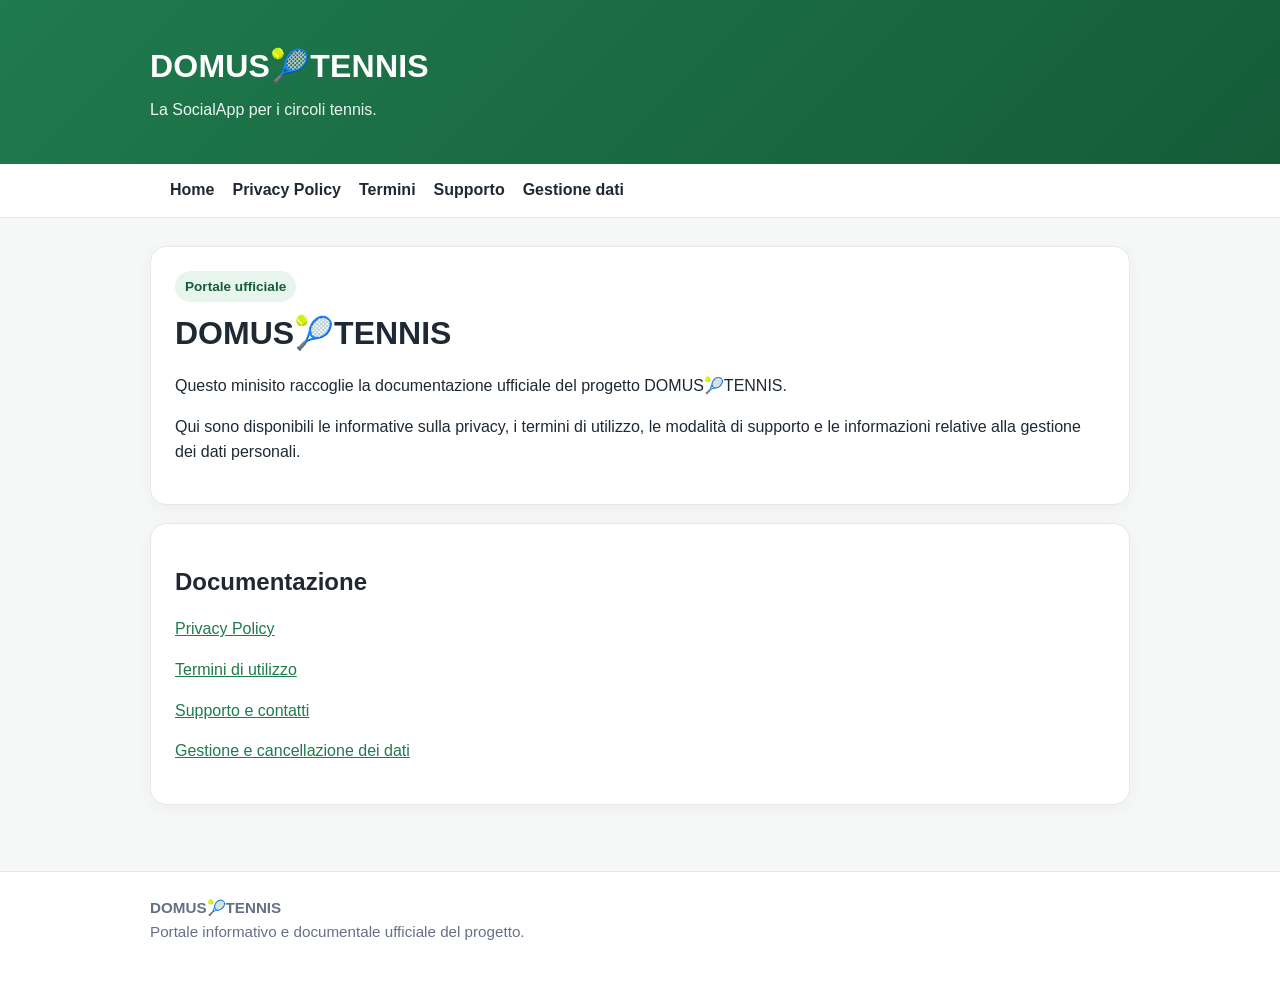
==== index.html @ 7489f03f "Add files via upload" ====
<!doctype html>
<html lang="it">
<head>
<meta charset="utf-8">
<meta name="viewport" content="width=device-width, initial-scale=1">
<title>Home | DOMUS🎾TENNIS</title>
<link rel="stylesheet" href="styles.css">
</head>
<body>

<header>
  <div class="wrap">
    <div class="brand">DOMUS🎾TENNIS</div>
    <div class="claim">La SocialApp per i circoli tennis.</div>
  </div>
</header>
<nav>
  <div class="wrap">
    <a href="index.html">Home</a>
    <a href="privacy.html">Privacy Policy</a>
    <a href="terms.html">Termini</a>
    <a href="support.html">Supporto</a>
    <a href="data-deletion.html">Gestione dati</a>
  </div>
</nav>

<main>
  <div class="wrap">
    
<div class="card">
  <div class="badge">Portale ufficiale</div>
  <h1>DOMUS🎾TENNIS</h1>
  <p>Questo minisito raccoglie la documentazione ufficiale del progetto DOMUS🎾TENNIS.</p>
  <p>Qui sono disponibili le informative sulla privacy, i termini di utilizzo, le modalità di supporto e le informazioni relative alla gestione dei dati personali.</p>
</div>
<div class="card">
  <h2>Documentazione</h2>
  <p><a href="privacy.html">Privacy Policy</a></p>
  <p><a href="terms.html">Termini di utilizzo</a></p>
  <p><a href="support.html">Supporto e contatti</a></p>
  <p><a href="data-deletion.html">Gestione e cancellazione dei dati</a></p>
</div>

  </div>
</main>

<footer>
  <div class="wrap">
    <strong>DOMUS🎾TENNIS</strong><br>
    Portale informativo e documentale ufficiale del progetto.
  </div>
</footer>

</body>
</html>
---- styles.css ----
:root{
  --bg:#f6f8f7;
  --card:#ffffff;
  --text:#1f2933;
  --muted:#667085;
  --accent:#1f7a4d;
  --accent-dark:#155c39;
  --border:#e6e8eb;
}
*{box-sizing:border-box}
body{
  margin:0;
  font-family:-apple-system,BlinkMacSystemFont,"Segoe UI",Roboto,Helvetica,Arial,sans-serif;
  background:var(--bg);
  color:var(--text);
  line-height:1.55;
}
header{
  background:linear-gradient(135deg,var(--accent),var(--accent-dark));
  color:white;
  padding:42px 20px;
}
.wrap{max-width:980px;margin:0 auto}
.brand{font-size:2rem;font-weight:800;letter-spacing:.2px}
.claim{margin-top:6px;opacity:.92}
nav{
  background:white;
  border-bottom:1px solid var(--border);
}
nav .wrap{
  display:flex;
  gap:18px;
  flex-wrap:wrap;
  padding:14px 20px;
}
nav a{
  color:var(--text);
  text-decoration:none;
  font-weight:600;
}
nav a:hover{color:var(--accent)}
main{padding:28px 20px 48px}
.card{
  background:var(--card);
  border:1px solid var(--border);
  border-radius:16px;
  padding:24px;
  margin-bottom:18px;
  box-shadow:0 4px 18px rgba(0,0,0,.04)
}
h1,h2{line-height:1.2}
h1{margin-top:0}
a{color:var(--accent)}
footer{
  border-top:1px solid var(--border);
  background:#fff;
  color:var(--muted);
  padding:24px 20px 40px;
  font-size:.95rem;
}
.badge{
  display:inline-block;
  background:#e8f5ee;
  color:var(--accent-dark);
  border-radius:999px;
  padding:5px 10px;
  font-size:.85rem;
  font-weight:700;
  margin-bottom:12px;
}
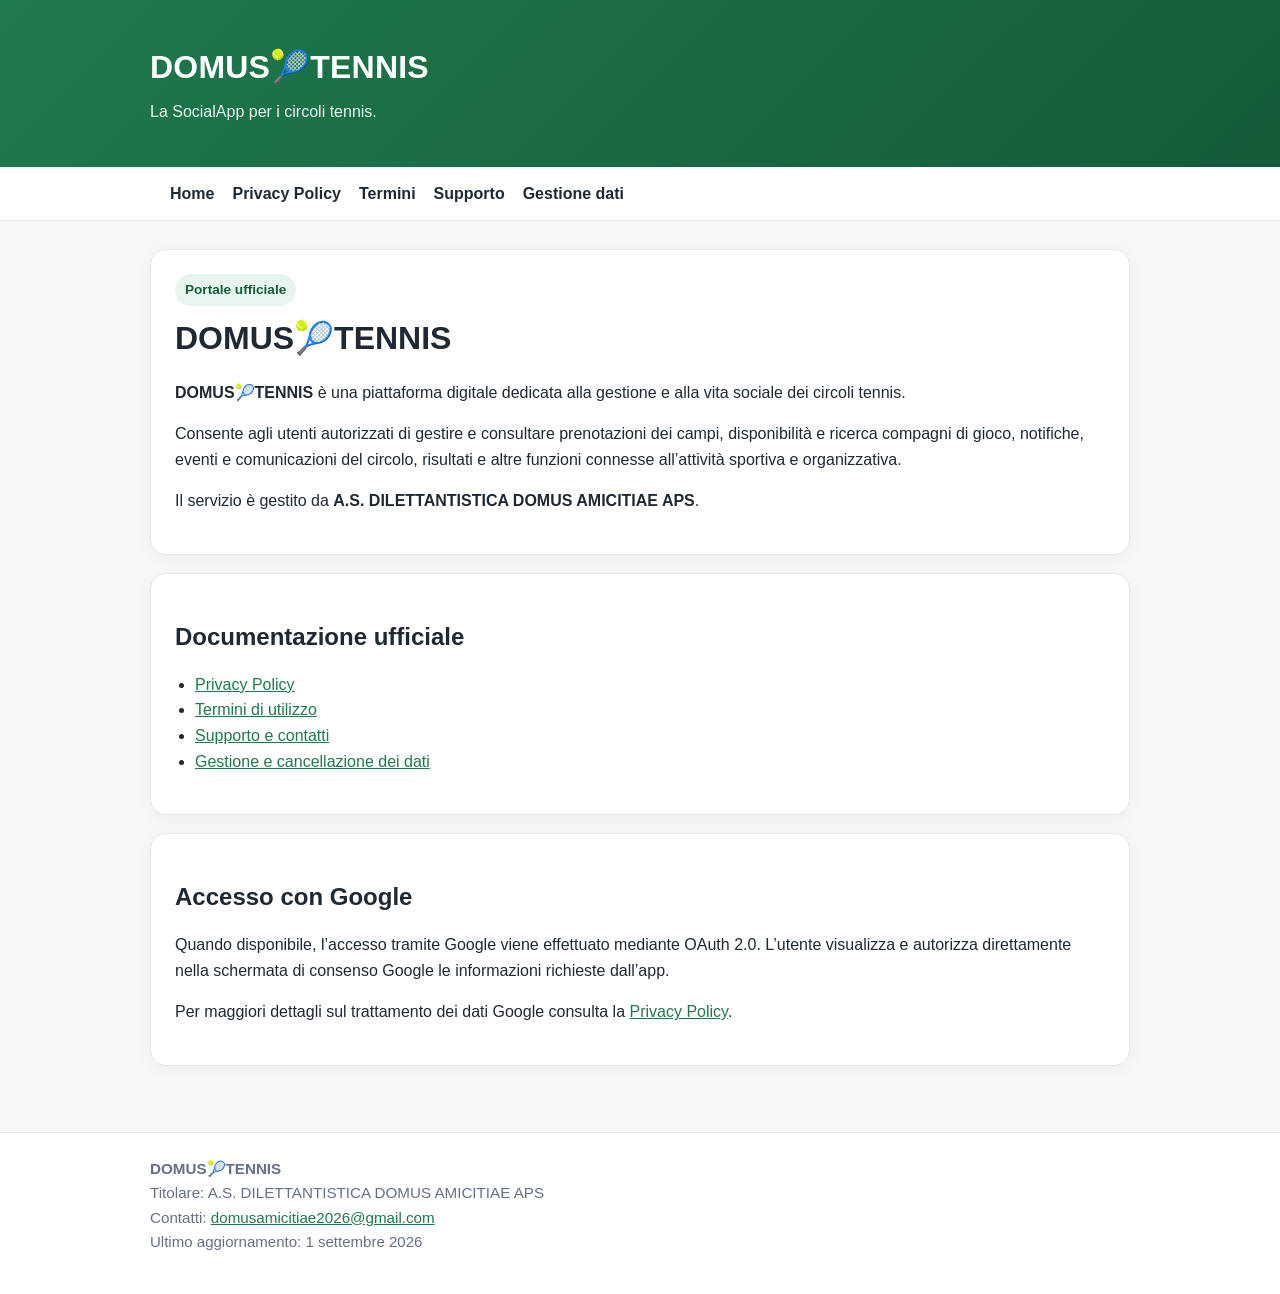
==== commit 018372b4: "Add files via upload" ====
--- a/index.html
+++ b/index.html
@@ -3,6 +3,7 @@
 <head>
 <meta charset="utf-8">
 <meta name="viewport" content="width=device-width, initial-scale=1">
+<meta name="description" content="Portale ufficiale DOMUS🎾TENNIS: gestione prenotazioni, attività sociali e documentazione legale del servizio.">
 <title>Home | DOMUS🎾TENNIS</title>
 <link rel="stylesheet" href="styles.css">
 </head>
@@ -24,30 +25,36 @@
   </div>
 </nav>
 
-<main>
-  <div class="wrap">
-    
+<main><div class="wrap">
 <div class="card">
   <div class="badge">Portale ufficiale</div>
   <h1>DOMUS🎾TENNIS</h1>
-  <p>Questo minisito raccoglie la documentazione ufficiale del progetto DOMUS🎾TENNIS.</p>
-  <p>Qui sono disponibili le informative sulla privacy, i termini di utilizzo, le modalità di supporto e le informazioni relative alla gestione dei dati personali.</p>
+  <p><strong>DOMUS🎾TENNIS</strong> è una piattaforma digitale dedicata alla gestione e alla vita sociale dei circoli tennis.</p>
+  <p>Consente agli utenti autorizzati di gestire e consultare prenotazioni dei campi, disponibilità e ricerca compagni di gioco, notifiche, eventi e comunicazioni del circolo, risultati e altre funzioni connesse all’attività sportiva e organizzativa.</p>
+  <p>Il servizio è gestito da <strong>A.S. DILETTANTISTICA DOMUS AMICITIAE APS</strong>.</p>
 </div>
 <div class="card">
-  <h2>Documentazione</h2>
-  <p><a href="privacy.html">Privacy Policy</a></p>
-  <p><a href="terms.html">Termini di utilizzo</a></p>
-  <p><a href="support.html">Supporto e contatti</a></p>
-  <p><a href="data-deletion.html">Gestione e cancellazione dei dati</a></p>
+  <h2>Documentazione ufficiale</h2>
+  <ul>
+    <li><a href="privacy.html">Privacy Policy</a></li>
+    <li><a href="terms.html">Termini di utilizzo</a></li>
+    <li><a href="support.html">Supporto e contatti</a></li>
+    <li><a href="data-deletion.html">Gestione e cancellazione dei dati</a></li>
+  </ul>
 </div>
-
-  </div>
-</main>
+<div class="card">
+  <h2>Accesso con Google</h2>
+  <p>Quando disponibile, l’accesso tramite Google viene effettuato mediante OAuth 2.0. L’utente visualizza e autorizza direttamente nella schermata di consenso Google le informazioni richieste dall’app.</p>
+  <p>Per maggiori dettagli sul trattamento dei dati Google consulta la <a href="privacy.html#google">Privacy Policy</a>.</p>
+</div>
+</div></main>
 
 <footer>
   <div class="wrap">
     <strong>DOMUS🎾TENNIS</strong><br>
-    Portale informativo e documentale ufficiale del progetto.
+    Titolare: A.S. DILETTANTISTICA DOMUS AMICITIAE APS<br>
+    Contatti: <a href="mailto:domusamicitiae2026@gmail.com">domusamicitiae2026@gmail.com</a><br>
+    <span class="small">Ultimo aggiornamento: 1 settembre 2026</span>
   </div>
 </footer>
 
--- a/styles.css
+++ b/styles.css
@@ -1,70 +1,27 @@
 :root{
-  --bg:#f6f8f7;
-  --card:#ffffff;
-  --text:#1f2933;
-  --muted:#667085;
-  --accent:#1f7a4d;
-  --accent-dark:#155c39;
-  --border:#e6e8eb;
+  --bg:#f6f8f7; --card:#ffffff; --text:#1f2933; --muted:#667085;
+  --accent:#1f7a4d; --accent-dark:#155c39; --border:#e6e8eb;
 }
 *{box-sizing:border-box}
-body{
-  margin:0;
-  font-family:-apple-system,BlinkMacSystemFont,"Segoe UI",Roboto,Helvetica,Arial,sans-serif;
-  background:var(--bg);
-  color:var(--text);
-  line-height:1.55;
-}
-header{
-  background:linear-gradient(135deg,var(--accent),var(--accent-dark));
-  color:white;
-  padding:42px 20px;
-}
+html{scroll-behavior:smooth}
+body{margin:0;font-family:-apple-system,BlinkMacSystemFont,"Segoe UI",Roboto,Helvetica,Arial,sans-serif;background:var(--bg);color:var(--text);line-height:1.6}
+header{background:linear-gradient(135deg,var(--accent),var(--accent-dark));color:white;padding:42px 20px}
 .wrap{max-width:980px;margin:0 auto}
 .brand{font-size:2rem;font-weight:800;letter-spacing:.2px}
 .claim{margin-top:6px;opacity:.92}
-nav{
-  background:white;
-  border-bottom:1px solid var(--border);
-}
-nav .wrap{
-  display:flex;
-  gap:18px;
-  flex-wrap:wrap;
-  padding:14px 20px;
-}
-nav a{
-  color:var(--text);
-  text-decoration:none;
-  font-weight:600;
-}
+nav{background:white;border-bottom:1px solid var(--border);position:sticky;top:0;z-index:5}
+nav .wrap{display:flex;gap:18px;flex-wrap:wrap;padding:14px 20px}
+nav a{color:var(--text);text-decoration:none;font-weight:600}
 nav a:hover{color:var(--accent)}
 main{padding:28px 20px 48px}
-.card{
-  background:var(--card);
-  border:1px solid var(--border);
-  border-radius:16px;
-  padding:24px;
-  margin-bottom:18px;
-  box-shadow:0 4px 18px rgba(0,0,0,.04)
-}
-h1,h2{line-height:1.2}
+.card{background:var(--card);border:1px solid var(--border);border-radius:16px;padding:24px;margin-bottom:18px;box-shadow:0 4px 18px rgba(0,0,0,.04)}
+h1,h2,h3{line-height:1.25}
 h1{margin-top:0}
+h2{margin-top:1.5rem}
 a{color:var(--accent)}
-footer{
-  border-top:1px solid var(--border);
-  background:#fff;
-  color:var(--muted);
-  padding:24px 20px 40px;
-  font-size:.95rem;
-}
-.badge{
-  display:inline-block;
-  background:#e8f5ee;
-  color:var(--accent-dark);
-  border-radius:999px;
-  padding:5px 10px;
-  font-size:.85rem;
-  font-weight:700;
-  margin-bottom:12px;
-}
+footer{border-top:1px solid var(--border);background:#fff;color:var(--muted);padding:24px 20px 40px;font-size:.95rem}
+.badge{display:inline-block;background:#e8f5ee;color:var(--accent-dark);border-radius:999px;padding:5px 10px;font-size:.85rem;font-weight:700;margin-bottom:12px}
+.notice{background:#f0f7f3;border-left:4px solid var(--accent);padding:14px 16px;border-radius:8px}
+.small{font-size:.94rem;color:var(--muted)}
+ul,ol{padding-left:1.25rem}
+@media(max-width:600px){.brand{font-size:1.7rem}nav .wrap{gap:12px}.card{padding:20px}}
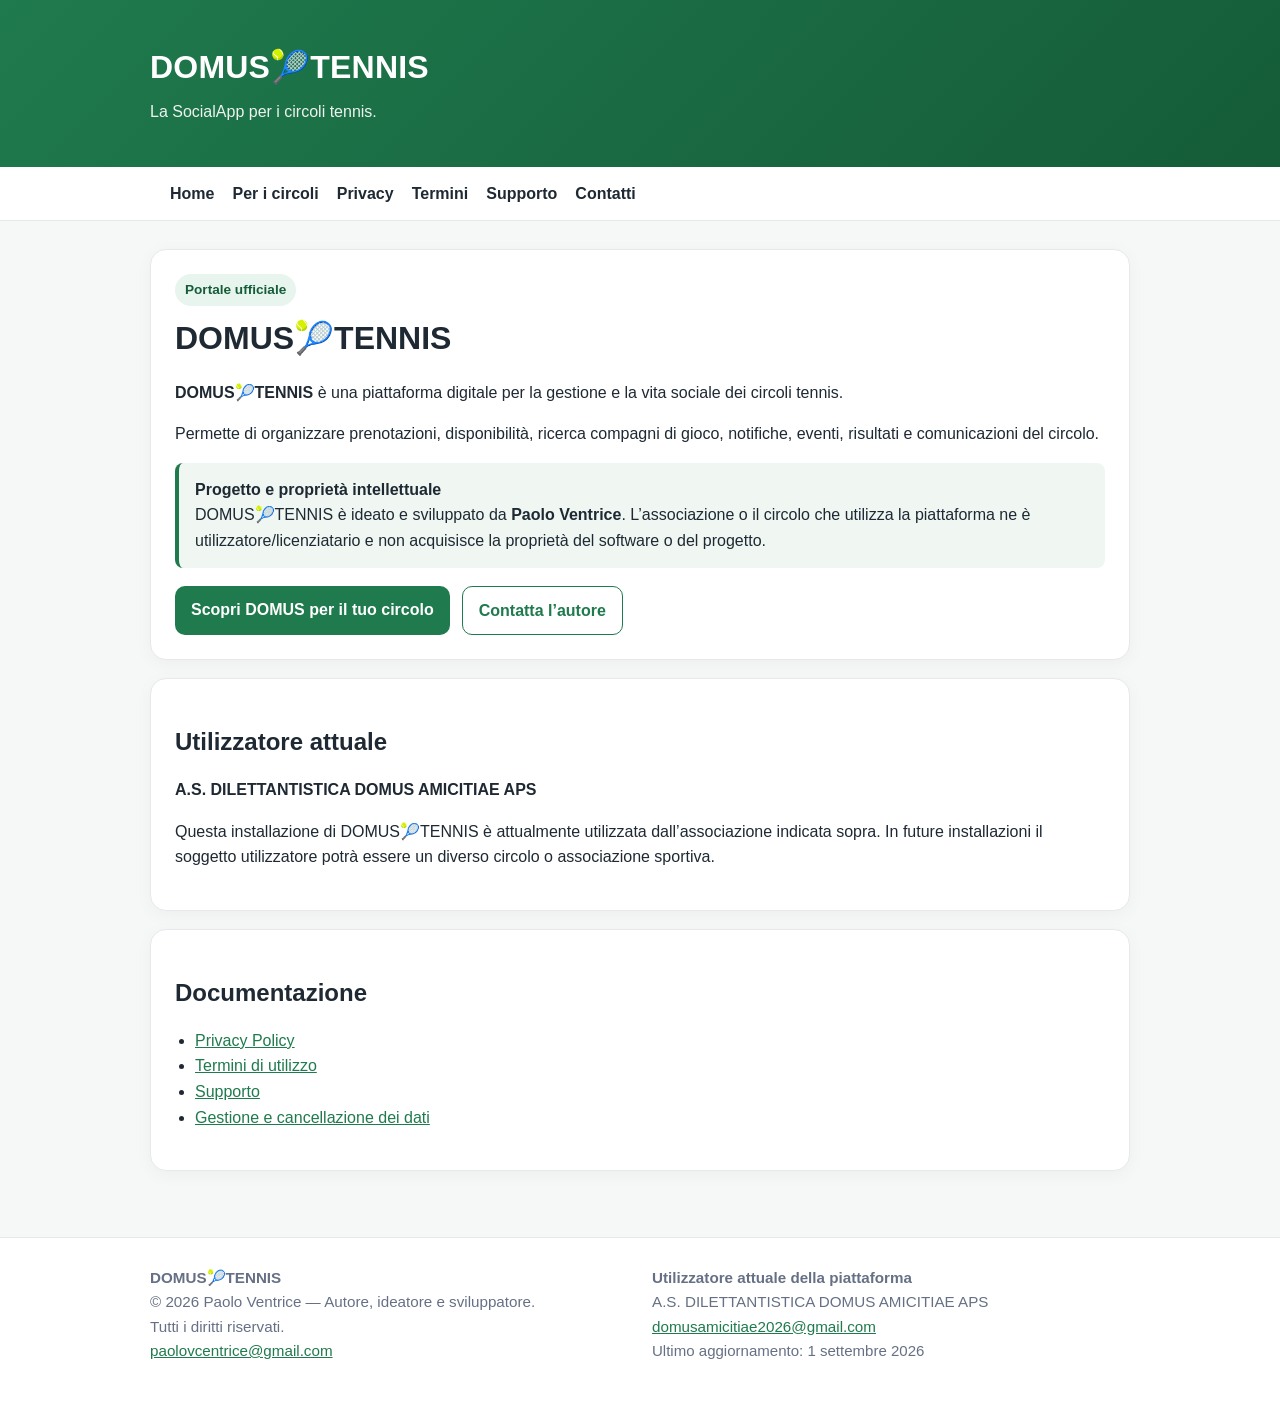
==== commit 374b9252: "Add files via upload" ====
--- a/index.html
+++ b/index.html
@@ -3,7 +3,7 @@
 <head>
 <meta charset="utf-8">
 <meta name="viewport" content="width=device-width, initial-scale=1">
-<meta name="description" content="Portale ufficiale DOMUS🎾TENNIS: gestione prenotazioni, attività sociali e documentazione legale del servizio.">
+<meta name="description" content="Portale ufficiale DOMUS🎾TENNIS, piattaforma per la gestione digitale dei circoli tennis.">
 <title>Home | DOMUS🎾TENNIS</title>
 <link rel="stylesheet" href="styles.css">
 </head>
@@ -18,10 +18,11 @@
 <nav>
   <div class="wrap">
     <a href="index.html">Home</a>
-    <a href="privacy.html">Privacy Policy</a>
+    <a href="circoli.html">Per i circoli</a>
+    <a href="privacy.html">Privacy</a>
     <a href="terms.html">Termini</a>
     <a href="support.html">Supporto</a>
-    <a href="data-deletion.html">Gestione dati</a>
+    <a href="contact.html">Contatti</a>
   </div>
 </nav>
 
@@ -29,32 +30,49 @@
 <div class="card">
   <div class="badge">Portale ufficiale</div>
   <h1>DOMUS🎾TENNIS</h1>
-  <p><strong>DOMUS🎾TENNIS</strong> è una piattaforma digitale dedicata alla gestione e alla vita sociale dei circoli tennis.</p>
-  <p>Consente agli utenti autorizzati di gestire e consultare prenotazioni dei campi, disponibilità e ricerca compagni di gioco, notifiche, eventi e comunicazioni del circolo, risultati e altre funzioni connesse all’attività sportiva e organizzativa.</p>
-  <p>Il servizio è gestito da <strong>A.S. DILETTANTISTICA DOMUS AMICITIAE APS</strong>.</p>
+  <p><strong>DOMUS🎾TENNIS</strong> è una piattaforma digitale per la gestione e la vita sociale dei circoli tennis.</p>
+  <p>Permette di organizzare prenotazioni, disponibilità, ricerca compagni di gioco, notifiche, eventi, risultati e comunicazioni del circolo.</p>
+  <div class="notice">
+    <strong>Progetto e proprietà intellettuale</strong><br>
+    DOMUS🎾TENNIS è ideato e sviluppato da <strong>Paolo Ventrice</strong>. L’associazione o il circolo che utilizza la piattaforma ne è utilizzatore/licenziatario e non acquisisce la proprietà del software o del progetto.
+  </div>
+  <div class="actions">
+    <a class="button" href="circoli.html">Scopri DOMUS per il tuo circolo</a>
+    <a class="button secondary" href="contact.html">Contatta l’autore</a>
+  </div>
 </div>
+
 <div class="card">
-  <h2>Documentazione ufficiale</h2>
+  <h2>Utilizzatore attuale</h2>
+  <p><strong>A.S. DILETTANTISTICA DOMUS AMICITIAE APS</strong></p>
+  <p>Questa installazione di DOMUS🎾TENNIS è attualmente utilizzata dall’associazione indicata sopra. In future installazioni il soggetto utilizzatore potrà essere un diverso circolo o associazione sportiva.</p>
+</div>
+
+<div class="card">
+  <h2>Documentazione</h2>
   <ul>
     <li><a href="privacy.html">Privacy Policy</a></li>
     <li><a href="terms.html">Termini di utilizzo</a></li>
-    <li><a href="support.html">Supporto e contatti</a></li>
+    <li><a href="support.html">Supporto</a></li>
     <li><a href="data-deletion.html">Gestione e cancellazione dei dati</a></li>
   </ul>
-</div>
-<div class="card">
-  <h2>Accesso con Google</h2>
-  <p>Quando disponibile, l’accesso tramite Google viene effettuato mediante OAuth 2.0. L’utente visualizza e autorizza direttamente nella schermata di consenso Google le informazioni richieste dall’app.</p>
-  <p>Per maggiori dettagli sul trattamento dei dati Google consulta la <a href="privacy.html#google">Privacy Policy</a>.</p>
 </div>
 </div></main>
 
 <footer>
-  <div class="wrap">
-    <strong>DOMUS🎾TENNIS</strong><br>
-    Titolare: A.S. DILETTANTISTICA DOMUS AMICITIAE APS<br>
-    Contatti: <a href="mailto:domusamicitiae2026@gmail.com">domusamicitiae2026@gmail.com</a><br>
-    <span class="small">Ultimo aggiornamento: 1 settembre 2026</span>
+  <div class="wrap footer-grid">
+    <div>
+      <strong>DOMUS🎾TENNIS</strong><br>
+      © 2026 Paolo Ventrice — Autore, ideatore e sviluppatore.<br>
+      Tutti i diritti riservati.<br>
+      <a href="mailto:paolovcentrice@gmail.com">paolovcentrice@gmail.com</a>
+    </div>
+    <div>
+      <strong>Utilizzatore attuale della piattaforma</strong><br>
+      A.S. DILETTANTISTICA DOMUS AMICITIAE APS<br>
+      <a href="mailto:domusamicitiae2026@gmail.com">domusamicitiae2026@gmail.com</a><br>
+      <span class="small">Ultimo aggiornamento: 1 settembre 2026</span>
+    </div>
   </div>
 </footer>
 
--- a/styles.css
+++ b/styles.css
@@ -19,9 +19,24 @@
 h1{margin-top:0}
 h2{margin-top:1.5rem}
 a{color:var(--accent)}
-footer{border-top:1px solid var(--border);background:#fff;color:var(--muted);padding:24px 20px 40px;font-size:.95rem}
+footer{border-top:1px solid var(--border);background:#fff;color:var(--muted);padding:28px 20px 42px;font-size:.95rem}
+.footer-grid{display:grid;grid-template-columns:1fr 1fr;gap:24px}
 .badge{display:inline-block;background:#e8f5ee;color:var(--accent-dark);border-radius:999px;padding:5px 10px;font-size:.85rem;font-weight:700;margin-bottom:12px}
 .notice{background:#f0f7f3;border-left:4px solid var(--accent);padding:14px 16px;border-radius:8px}
 .small{font-size:.94rem;color:var(--muted)}
 ul,ol{padding-left:1.25rem}
-@media(max-width:600px){.brand{font-size:1.7rem}nav .wrap{gap:12px}.card{padding:20px}}
+.actions{display:flex;gap:12px;flex-wrap:wrap;margin-top:18px}
+.button{display:inline-block;background:var(--accent);color:white;text-decoration:none;font-weight:700;padding:11px 16px;border-radius:10px}
+.button.secondary{background:white;color:var(--accent);border:1px solid var(--accent)}
+form{display:grid;gap:14px}
+label{font-weight:650}
+input,textarea,select{width:100%;padding:12px 13px;border:1px solid var(--border);border-radius:10px;font:inherit;background:white;color:var(--text)}
+textarea{min-height:150px;resize:vertical}
+button{border:0;background:var(--accent);color:white;padding:12px 16px;border-radius:10px;font:inherit;font-weight:700;cursor:pointer}
+.meta{display:grid;grid-template-columns:1fr 1fr;gap:14px}
+@media(max-width:700px){
+  .brand{font-size:1.7rem}
+  nav .wrap{gap:12px}
+  .card{padding:20px}
+  .footer-grid,.meta{grid-template-columns:1fr}
+}
